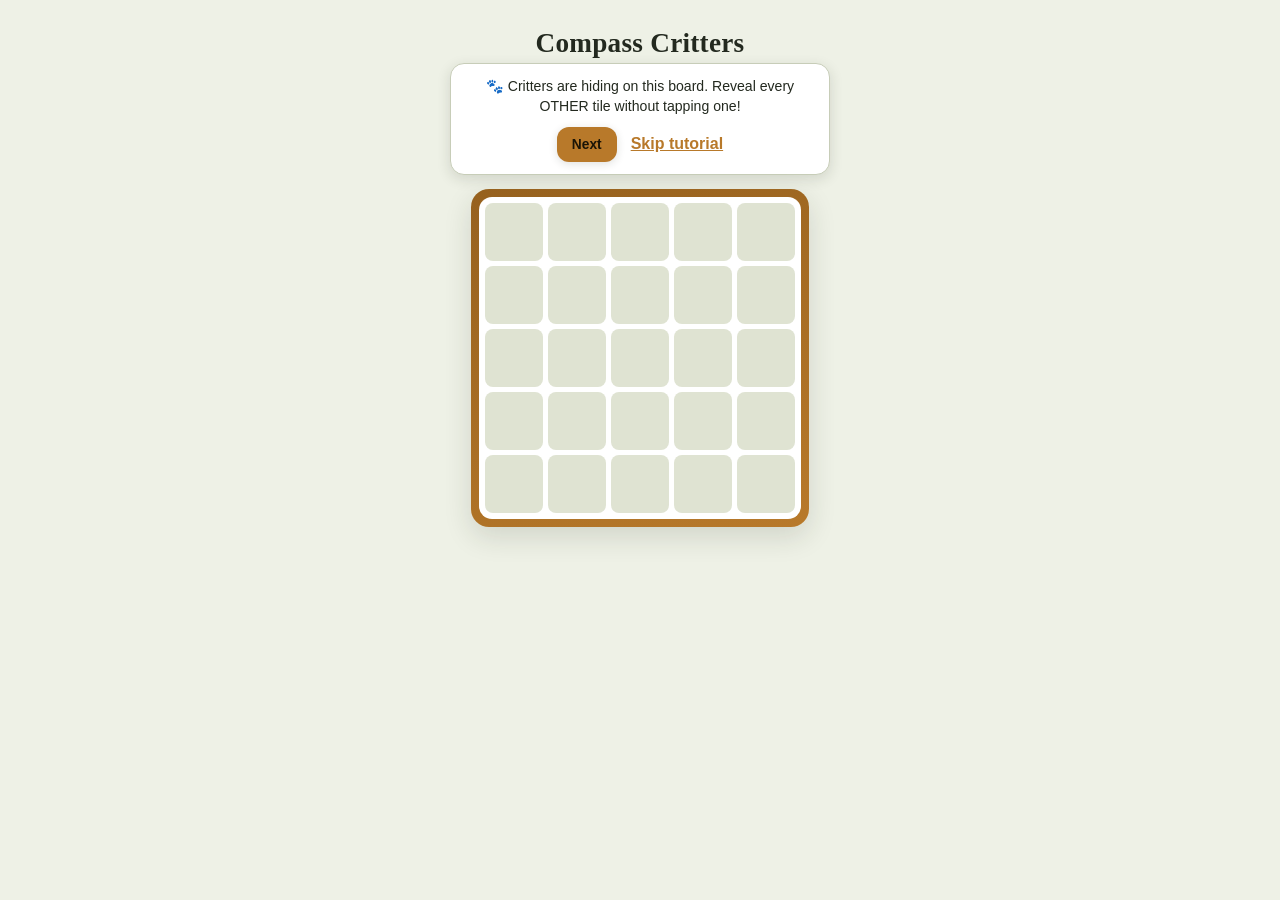
==== index.html @ bbaa0c77 "Rename win-overlay button from "Play again" to "Next round" Since every win advances the level count" ====
<!doctype html>
<html lang="en">
<head>
<meta charset="utf-8">
<meta name="viewport" content="width=device-width, initial-scale=1.0, maximum-scale=1, user-scalable=no">
<title>Compass Critters</title>
<link rel="stylesheet" href="styles.css">
</head>
<body>

  <h1>Compass Critters</h1>
  <div class="rules">
    <p><strong>Tap</strong> a tile to reveal it. Empty is always safe and points toward the nearest critter. A critter costs a life — 3 per round.</p>
    <p>A <strong style="color: var(--danger);">red</strong> arrow or ✦ means that critter is within 2 tiles.</p>
    <p><strong>✦</strong> means two or more critters are exactly tied for nearest, in different directions. It's deliberately vague on its own — cross-reference a neighboring tile to narrow it down, or spend a Decode to see it directly.</p>
    <p><strong>Hold or right-click</strong> a tile to flag it as a reminder — optional, free, never required.</p>
    <p>Win by revealing every tile that isn't a critter.</p>
  </div>

  <div class="rules powerups-info">
    <p class="powerups-title">Power-ups</p>
    <p><strong>Sniff</strong> · 1 🪙 — reveals one still-hidden critter directly. No life lost.</p>
    <p><strong>Rewind</strong> · 1 🪙 — undoes your last tap: the tile, your life count, and your progress are all restored.</p>
    <p><strong>Pulse</strong> · 3 🪙 (5×5 boards and up) — tap any tile to learn how many critters sit in the 3×3 area around it, immune to masking.</p>
    <p><strong>Decode</strong> · 2 🪙 — tap a tile you've already revealed that shows ✦ to see exactly which directions are tied.</p>
    <p><strong>Ward</strong> · 1 🪙 — arm it to cover your very next tap: if it's a critter, no life lost. If it's safe, the ward is just spent.</p>
    <p><strong>Shield</strong> · 1 🪙 — arm it to protect your streak through your next round reset.</p>
  </div>

  <div class="stats">
    <div class="stat" id="levelVal">Level 1/18 · 3×3 · 1 critter</div>
  </div>
  <div class="stats">
    <div class="stat" id="livesStat">❤️❤️❤️</div>
    <div class="stat">🪙 <span id="coinsVal">0</span></div>
    <div class="stat">🔥 <span id="streakVal">0</span></div>
    <div class="stat">🐾 <span id="crittersVal">0</span> critters</div>
    <div class="stat">🎯 <span id="foundVal">0</span>/<span id="totalVal">0</span></div>
  </div>

  <div class="tutorial-banner hidden" id="tutorialBanner">
    <p id="tutorialText"></p>
    <div class="tutorial-actions">
      <button class="btn-primary hidden" id="tutorialNextBtn">Next</button>
      <button class="btn-link" id="tutorialSkipBtn">Skip tutorial</button>
    </div>
  </div>

  <div class="board-frame">
    <div class="grid" id="grid"></div>
  </div>

  <div class="controls">
    <button class="btn-secondary" id="sniffBtn">Sniff · 1 🪙</button>
    <button class="btn-secondary" id="rewindBtn">Rewind · 1 🪙</button>
    <button class="btn-secondary" id="pulseBtn">Pulse · 3 🪙</button>
    <button class="btn-secondary" id="decodeBtn">Decode · 2 🪙</button>
    <button class="btn-secondary" id="wardBtn">Ward · 1 🪙</button>
    <button class="btn-secondary" id="shieldBtn">Shield · 1 🪙</button>
  </div>

  <div class="controls">
    <button class="btn-primary" id="newRoundBtn">New round</button>
    <button class="btn-secondary" id="leaderboardBtn">🏆 Leaderboard</button>
    <button class="btn-secondary" id="friendsBtn">👥 Friends</button>
    <button class="btn-secondary" id="dailyQuestsBtn">📅 Daily Quests</button>
    <button class="btn-secondary" id="howToPlayBtn">❓ How to play</button>
  </div>

  <div class="debug-panel">
    <p class="debug-label">⚠️ Testing only — remove before App Store build</p>
    <button class="btn-secondary" id="debugAdvanceDayBtn">⏩ Advance simulated day</button>
    <p id="debugDateVal"></p>
    <button class="btn-secondary" id="debugResetBtn">🔄 Reset all progress</button>
  </div>

  <div class="overlay hidden" id="winOverlay">
    <div class="modal">
      <h2>Board cleared</h2>
      <p id="winStats"></p>
      <div class="modal-actions">
        <button class="btn-primary" id="winPlayAgainBtn">Next round</button>
      </div>
    </div>
  </div>

  <div class="overlay hidden" id="continueOverlay">
    <div class="modal">
      <h2>Out of lives</h2>
      <p>Continue for one more life, or the round resets.</p>
      <div class="modal-actions">
        <button class="btn-primary" id="continueCoinBtn">Spend 1 🪙 to continue</button>
        <button class="btn-secondary" id="continueAdBtn">Watch ad to continue</button>
        <button class="btn-secondary" id="continueDeclineBtn">No thanks, reset round</button>
      </div>
    </div>
  </div>

  <div class="overlay hidden" id="leaderboardOverlay">
    <div class="modal modal-wide">
      <h2>Weekly Leaderboard</h2>
      <div class="tab-row">
        <button class="tab-btn active" id="leaderboardTabGlobal">Global</button>
        <button class="tab-btn" id="leaderboardTabFriends">Friends</button>
      </div>
      <p id="leaderboardWeekLabel"></p>
      <p class="leaderboard-you">Playing as <strong id="leaderboardNicknameVal"></strong> · <button class="btn-link" id="leaderboardEditNicknameBtn">change</button></p>
      <div class="leaderboard-list" id="leaderboardList"></div>
      <p class="leaderboard-self hidden" id="leaderboardSelfRow"></p>
      <div class="modal-actions">
        <button class="btn-secondary" id="leaderboardCloseBtn">Close</button>
      </div>
    </div>
  </div>

  <div class="overlay hidden" id="friendsOverlay">
    <div class="modal modal-wide">
      <h2>Friends</h2>
      <p class="friends-code-row">Your code: <strong id="friendCodeVal">------</strong> <button class="btn-link" id="copyFriendCodeBtn">Copy</button></p>
      <div class="friend-add-row">
        <input type="text" id="friendCodeInput" maxlength="6" placeholder="Friend's code" class="nickname-input">
        <button class="btn-primary" id="addFriendBtn">Add</button>
      </div>
      <div class="leaderboard-list" id="friendsList"></div>
      <div class="modal-actions">
        <button class="btn-secondary" id="friendsCloseBtn">Close</button>
      </div>
    </div>
  </div>

  <div class="overlay hidden" id="dailyQuestsOverlay">
    <div class="modal modal-wide">
      <h2>Daily Quests</h2>
      <p>Resets every day. Complete all three for a bonus.</p>
      <div class="leaderboard-list" id="dailyQuestsList"></div>
      <div class="modal-actions">
        <button class="btn-secondary" id="dailyQuestsCloseBtn">Close</button>
      </div>
    </div>
  </div>

  <div class="overlay hidden" id="milestoneOverlay">
    <div class="modal">
      <h2 id="milestoneTitle">Milestone!</h2>
      <p id="milestoneReward"></p>
      <div class="modal-actions">
        <button class="btn-primary" id="milestoneCloseBtn">Nice!</button>
      </div>
    </div>
  </div>

  <div class="overlay hidden" id="endlessModeIntroOverlay">
    <div class="modal">
      <h2>♾️ Endless Mode unlocked!</h2>
      <p>You've cleared the whole ladder. The board stays at 8×8 with 8 critters from here on — see how long a win streak you can keep going. A loss resets your streak, not your progress.</p>
      <div class="modal-actions">
        <button class="btn-primary" id="endlessModeIntroCloseBtn">Let's go!</button>
      </div>
    </div>
  </div>

  <div class="overlay hidden" id="powerupsIntroOverlay">
    <div class="modal modal-wide">
      <h2>Power-ups unlocked!</h2>
      <p>You've cleared your first tier — power-ups are available now. Spend coins to make tricky rounds easier:</p>
      <div class="powerups-intro-list">
        <p><strong>Sniff</strong> · 1 🪙 — reveals one still-hidden critter directly. No life lost.</p>
        <p><strong>Rewind</strong> · 1 🪙 — undoes your last tap: the tile, your life count, and your progress are all restored.</p>
        <p><strong>Pulse</strong> · 3 🪙 (5×5 boards and up) — tap any tile to learn how many critters sit in the 3×3 area around it, immune to masking.</p>
        <p><strong>Decode</strong> · 2 🪙 — tap a tile you've already revealed that shows ✦ to see exactly which directions are tied.</p>
        <p><strong>Ward</strong> · 1 🪙 — arm it to cover your very next tap: if it's a critter, no life lost.</p>
        <p><strong>Shield</strong> · 1 🪙 — arm it to protect your streak through your next round reset.</p>
      </div>
      <div class="modal-actions">
        <button class="btn-primary" id="powerupsIntroCloseBtn">Got it</button>
      </div>
    </div>
  </div>

  <div class="overlay hidden" id="nicknameOverlay">
    <div class="modal">
      <h2>Pick a nickname</h2>
      <p>Shown on the global leaderboard and to anyone you share your friend code with — no account, nothing else tied to you.</p>
      <input type="text" id="nicknameInput" maxlength="20" placeholder="Your nickname" class="nickname-input">
      <div class="modal-actions">
        <button class="btn-primary" id="nicknameConfirmBtn">Save</button>
        <button class="btn-secondary" id="nicknameSkipBtn">Cancel</button>
      </div>
    </div>
  </div>

  <div class="toast" id="toast"></div>

  <script src="game.js"></script>
</body>
</html>
---- styles.css ----
:root {
  --bg: #eef1e6;
  --panel: #ffffff;
  --fg: #23291f;
  --fg-soft: rgba(35,41,31,0.62);
  --accent: #b8792a;
  --accent-strong: #96611e;
  --success: #3f8f83;
  --danger: #b1494a;
  --near-warning: #d1272b;
  --cell-hidden: #dfe3d2;
  --cell-hidden-hover: #d2d7c2;
  --cell-revealed: #ffffff;
  --cell-critter: #f3d9d5;
  --border: #c7cdb8;
  --shadow: rgba(35,41,31,0.14);
}
@media (prefers-color-scheme: dark) {
  :root:not([data-theme="light"]) {
    --bg: #17231c;
    --panel: #1f2e24;
    --fg: #f2ece0;
    --fg-soft: rgba(242,236,224,0.62);
    --accent: #d9a441;
    --accent-strong: #eab765;
    --success: #5fa8a0;
    --danger: #c1595a;
    --near-warning: #ff5c5c;
    --cell-hidden: #24352a;
    --cell-hidden-hover: #2c4032;
    --cell-revealed: #1f2e24;
    --cell-critter: #3a2626;
    --border: #35493c;
    --shadow: rgba(0,0,0,0.45);
  }
}
:root[data-theme="dark"] {
  --bg: #17231c;
  --panel: #1f2e24;
  --fg: #f2ece0;
  --fg-soft: rgba(242,236,224,0.62);
  --accent: #d9a441;
  --accent-strong: #eab765;
  --success: #5fa8a0;
  --danger: #c1595a;
  --near-warning: #ff5c5c;
  --cell-hidden: #24352a;
  --cell-hidden-hover: #2c4032;
  --cell-revealed: #1f2e24;
  --cell-critter: #3a2626;
  --border: #35493c;
  --shadow: rgba(0,0,0,0.45);
}

* {
  box-sizing: border-box;
  -webkit-tap-highlight-color: transparent;
  -webkit-user-select: none;
  user-select: none;
  -webkit-touch-callout: none;
}
html, body { background: var(--bg); }
body {
  margin: 0;
  min-height: 100vh;
  color: var(--fg);
  font-family: -apple-system, BlinkMacSystemFont, "Segoe UI", Roboto, sans-serif;
  display: flex;
  flex-direction: column;
  align-items: center;
  padding: 28px 16px 48px;
}

h1 {
  font-family: Georgia, 'Times New Roman', serif;
  font-weight: 700;
  font-size: 1.7rem;
  margin: 0 0 4px;
  letter-spacing: 0.01em;
}
.rules {
  background: var(--panel);
  border: 1px solid var(--border);
  border-radius: 14px;
  box-shadow: 0 2px 6px var(--shadow);
  padding: 12px 16px;
  margin-bottom: 18px;
  max-width: 360px;
  text-align: center;
}
.rules p {
  font-size: 0.85rem;
  color: var(--fg-soft);
  line-height: 1.4;
  margin: 6px 0;
}
.rules strong { color: var(--fg); }
.rules.powerups-info { margin-top: -6px; }
.rules .powerups-title {
  font-size: 0.75rem;
  font-weight: 700;
  letter-spacing: 0.05em;
  text-transform: uppercase;
  color: var(--accent-strong);
  margin: 0 0 8px;
}

.stats {
  display: flex;
  gap: 8px;
  margin-bottom: 16px;
  flex-wrap: wrap;
  justify-content: center;
}
.stat {
  background: var(--panel);
  border: 1px solid var(--border);
  border-radius: 999px;
  padding: 6px 14px;
  font-size: 0.85rem;
  box-shadow: 0 2px 6px var(--shadow);
  display: flex;
  align-items: center;
  gap: 6px;
  font-variant-numeric: tabular-nums;
}

.board-frame {
  background: linear-gradient(160deg, var(--accent-strong), var(--accent));
  padding: 8px;
  border-radius: 18px;
  box-shadow: 0 10px 28px var(--shadow);
}
.grid {
  display: grid;
  grid-template-columns: repeat(var(--grid-size, 3), minmax(30px, 58px));
  grid-template-rows: repeat(var(--grid-size, 3), minmax(30px, 58px));
  gap: 5px;
  background: var(--panel);
  padding: 6px;
  border-radius: 13px;
}
.cell {
  position: relative;
  background: var(--cell-hidden);
  border-radius: 8px;
  display: flex;
  align-items: center;
  justify-content: center;
  font-size: 1.3rem;
  cursor: pointer;
  touch-action: none;
  transition: transform 0.08s ease, background 0.15s ease, outline 0.15s ease;
}
.cell.hidden:active { transform: scale(0.9); }
.cell.hidden:hover { background: var(--cell-hidden-hover); }
.cell.flagged { background: var(--cell-hidden); font-size: 1.1rem; }
.cell.revealed { background: var(--cell-revealed); cursor: default; color: var(--accent-strong); font-size: 1.2rem; }
.cell.critter { background: var(--cell-critter); cursor: default; font-size: 1.5rem; animation: shake 0.3s ease; }
.cell.revealed.decoded { font-size: 0.95rem; letter-spacing: -1px; }
.cell.revealed.near { color: var(--near-warning); font-weight: 700; }
.cell.pulse-highlight { outline: 3px solid var(--accent); outline-offset: -3px; }
.cell.tutorial-target { animation: tutorial-glow 1.1s ease-in-out infinite; }
@keyframes tutorial-glow {
  0%, 100% { outline: 3px solid var(--accent); outline-offset: -3px; }
  50% { outline: 3px solid var(--accent); outline-offset: 2px; box-shadow: 0 0 0 6px rgba(184, 121, 42, 0.25); }
}

.tutorial-banner {
  max-width: 380px;
  margin: 0 auto 14px;
  background: var(--panel);
  border: 1px solid var(--border);
  border-radius: 14px;
  padding: 12px 16px;
  text-align: center;
  box-shadow: 0 4px 14px var(--shadow);
}
.tutorial-banner.hidden { display: none; }
.tutorial-banner p { margin: 0; font-size: 0.88rem; line-height: 1.45; }
.tutorial-banner .tutorial-actions {
  display: flex;
  align-items: center;
  justify-content: center;
  gap: 14px;
  margin-top: 10px;
}
.tutorial-banner .tutorial-actions .hidden { display: none; }
body.tutorial-mode .rules,
body.tutorial-mode .stats,
body.tutorial-mode .controls,
body.tutorial-mode .debug-panel { display: none; }
.pulse-count {
  position: absolute;
  top: -12px;
  right: -12px;
  min-width: 30px;
  height: 30px;
  padding: 0 7px;
  border-radius: 999px;
  background: #14100a;
  color: #ffffff;
  font-size: 1.05rem;
  font-weight: 800;
  display: flex;
  align-items: center;
  justify-content: center;
  box-shadow: 0 2px 8px rgba(0,0,0,0.45), 0 0 0 3px var(--accent);
  z-index: 5;
}
@keyframes shake {
  0%, 100% { transform: translateX(0); }
  25% { transform: translateX(-3px); }
  75% { transform: translateX(3px); }
}

.controls {
  display: flex;
  gap: 8px;
  margin-top: 18px;
  flex-wrap: wrap;
  justify-content: center;
  max-width: 340px;
}
button {
  border: none;
  border-radius: 12px;
  padding: 10px 15px;
  font-size: 0.86rem;
  font-weight: 600;
  font-family: inherit;
  color: inherit;
  cursor: pointer;
  box-shadow: 0 2px 8px var(--shadow);
  transition: transform 0.08s ease, outline 0.1s ease;
}
button:active { transform: scale(0.96); }
button:disabled { opacity: 0.5; cursor: default; }
.btn-primary { background: var(--accent); color: #1a1406; }
.btn-secondary { background: var(--panel); color: var(--fg); border: 1px solid var(--border); }
.btn-secondary.active { outline: 2px solid var(--accent); outline-offset: 1px; }

.toast {
  position: fixed;
  bottom: 24px;
  left: 50%;
  transform: translateX(-50%);
  background: var(--panel);
  border: 1px solid var(--border);
  border-radius: 999px;
  padding: 9px 18px;
  font-size: 0.85rem;
  box-shadow: 0 6px 18px var(--shadow);
  opacity: 0;
  pointer-events: none;
  transition: opacity 0.2s ease, transform 0.2s ease;
  z-index: 30;
  max-width: 90vw;
  text-align: center;
}
.toast.visible { opacity: 1; transform: translateX(-50%) translateY(-4px); }

.debug-panel {
  margin-top: 24px;
  padding: 10px 14px;
  border: 1px dashed var(--danger);
  border-radius: 12px;
  text-align: center;
  max-width: 320px;
}
.debug-panel .debug-label {
  font-size: 0.72rem;
  font-weight: 700;
  color: var(--danger);
  margin: 0 0 8px;
  text-transform: uppercase;
  letter-spacing: 0.04em;
}
.debug-panel #debugDateVal {
  font-size: 0.75rem;
  color: var(--fg-soft);
  margin: 8px 0 0;
}

.overlay {
  position: fixed;
  inset: 0;
  background: rgba(10, 14, 10, 0.55);
  display: flex;
  align-items: center;
  justify-content: center;
  z-index: 10;
  padding: 20px;
}
.overlay.hidden { display: none; }
.modal {
  background: var(--panel);
  border-radius: 18px;
  padding: 30px 26px;
  text-align: center;
  max-width: 300px;
  box-shadow: 0 16px 44px rgba(0,0,0,0.35);
}
.modal h2 {
  font-family: Georgia, serif;
  margin: 0 0 6px;
}
.modal p { color: var(--fg-soft); font-size: 0.9rem; margin: 4px 0 0; }
#winStats { white-space: pre-line; line-height: 1.6; }
.modal .modal-actions {
  display: flex;
  flex-direction: column;
  gap: 8px;
  margin-top: 18px;
}

.modal-wide { max-width: 380px; width: 100%; }

.btn-link {
  background: none;
  border: none;
  box-shadow: none;
  padding: 0;
  color: var(--accent);
  font-size: inherit;
  font-weight: 700;
  text-decoration: underline;
  cursor: pointer;
}
.btn-link:active { transform: none; }

.leaderboard-you {
  font-size: 0.82rem;
  margin: 10px 0 0;
}

.tab-row {
  display: flex;
  gap: 6px;
  margin-top: 12px;
  background: var(--bg);
  border-radius: 999px;
  padding: 3px;
}
.tab-btn {
  flex: 1;
  border: none;
  background: transparent;
  color: var(--fg-soft);
  font-family: inherit;
  font-size: 0.82rem;
  font-weight: 700;
  padding: 7px 10px;
  border-radius: 999px;
  cursor: pointer;
  box-shadow: none;
}
.tab-btn.active { background: var(--accent); color: #1a1406; box-shadow: 0 2px 6px var(--shadow); }
.tab-btn:active { transform: scale(0.97); }

.friends-code-row {
  font-size: 0.9rem;
  color: var(--fg);
  margin: 4px 0 0;
}
.friends-code-row strong { letter-spacing: 0.08em; }

.friend-add-row {
  display: flex;
  gap: 8px;
  margin-top: 12px;
}
.friend-add-row .nickname-input { margin-top: 0; flex: 1; text-transform: uppercase; }
.friend-add-row button { flex: none; }

.leaderboard-row .lb-gift-btn {
  flex: none;
  padding: 5px 10px;
  font-size: 0.78rem;
}

.quest-row {
  display: flex;
  align-items: center;
  justify-content: space-between;
  gap: 10px;
  padding: 10px 12px;
  border-bottom: 1px solid var(--border);
}
.quest-row:last-child { border-bottom: none; }
.quest-row.quest-bonus-row { background: rgba(184, 121, 42, 0.08); }
.quest-info { min-width: 0; }
.quest-label { margin: 0; font-size: 0.85rem; color: var(--fg); font-weight: 600; }
.quest-progress { margin: 2px 0 0; font-size: 0.75rem; color: var(--fg-soft); }
.quest-claim-btn { flex: none; padding: 7px 12px; font-size: 0.78rem; }

#milestoneTitle { color: var(--accent-strong); }
#milestoneReward { font-size: 1.3rem; font-weight: 700; color: var(--fg); margin-top: 10px; }

.leaderboard-list {
  margin-top: 14px;
  max-height: 320px;
  overflow-y: auto;
  border: 1px solid var(--border);
  border-radius: 12px;
  text-align: left;
}
.leaderboard-row {
  display: flex;
  align-items: center;
  gap: 10px;
  padding: 8px 12px;
  font-size: 0.85rem;
  border-bottom: 1px solid var(--border);
}
.leaderboard-row:last-child { border-bottom: none; }
.leaderboard-row.self { background: var(--panel-hi, rgba(255,255,255,0.06)); font-weight: 700; }
.leaderboard-row .lb-rank { width: 32px; flex: none; color: var(--fg-soft); }
.leaderboard-row .lb-nickname { flex: 1; overflow: hidden; text-overflow: ellipsis; white-space: nowrap; }
.leaderboard-row .lb-stars { flex: none; }
.leaderboard-empty {
  padding: 18px 12px;
  text-align: center;
  color: var(--fg-soft);
  font-size: 0.85rem;
  margin: 0;
}
.leaderboard-self {
  margin: 10px 0 0;
  font-size: 0.85rem;
  font-weight: 700;
  text-align: center;
}

.powerups-intro-list {
  text-align: left;
  margin-top: 10px;
  max-height: 320px;
  overflow-y: auto;
}
.powerups-intro-list p {
  font-size: 0.85rem;
  color: var(--fg-soft);
  line-height: 1.4;
  margin: 8px 0;
}
.powerups-intro-list p strong { color: var(--fg); }

.nickname-input {
  width: 100%;
  box-sizing: border-box;
  margin-top: 14px;
  padding: 10px 12px;
  border-radius: 10px;
  border: 1px solid var(--border);
  background: var(--bg);
  color: var(--fg);
  font-size: 0.9rem;
  font-family: inherit;
}
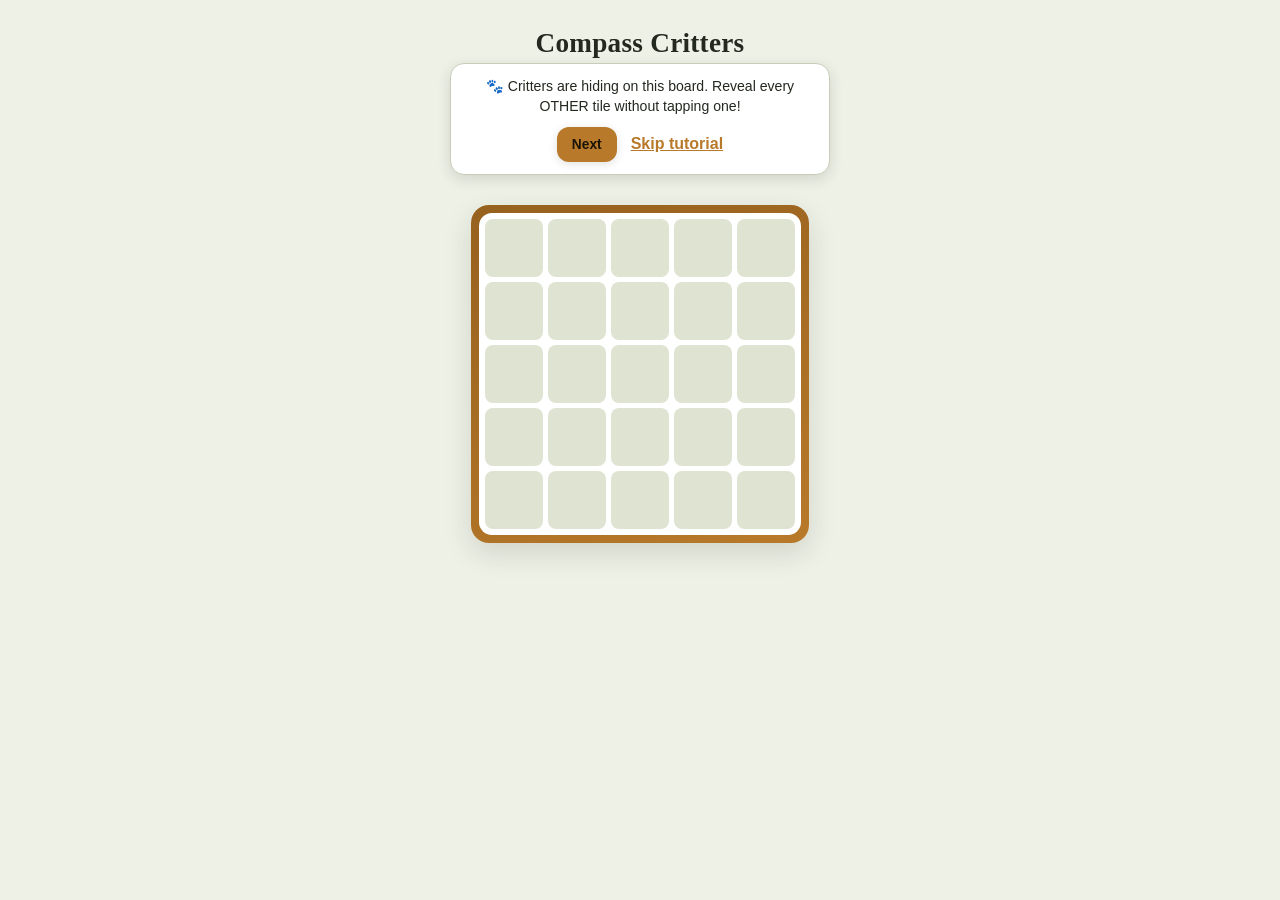
==== commit 85624c50: "Add Region Tiers: a real second mechanic past level 36 Direct tester feedback: the 36-level ladder t" ====
--- a/index.html
+++ b/index.html
@@ -19,11 +19,11 @@
 
   <div class="rules powerups-info">
     <p class="powerups-title">Power-ups</p>
-    <p><strong>Sniff</strong> · 1 🪙 — reveals one still-hidden critter directly. No life lost.</p>
-    <p><strong>Rewind</strong> · 1 🪙 — undoes your last tap: the tile, your life count, and your progress are all restored.</p>
+    <p><strong>Sniff</strong> · 2 🪙 — reveals one still-hidden critter directly. No life lost.</p>
+    <p><strong>Rewind</strong> · 2 🪙 — undoes your last tap: the tile, your life count, and your progress are all restored.</p>
     <p><strong>Pulse</strong> · 3 🪙 (5×5 boards and up) — tap any tile to learn how many critters sit in the 3×3 area around it, immune to masking.</p>
-    <p><strong>Decode</strong> · 2 🪙 — tap a tile you've already revealed that shows ✦ to see exactly which directions are tied.</p>
-    <p><strong>Ward</strong> · 1 🪙 — arm it to cover your very next tap: if it's a critter, no life lost. If it's safe, the ward is just spent.</p>
+    <p><strong>Decode</strong> · 3 🪙 — tap a tile you've already revealed that shows ✦ to see exactly which directions are tied.</p>
+    <p><strong>Ward</strong> · 2 🪙 — arm it to cover your very next tap: if it's a critter, no life lost. If it's safe, the ward is just spent.</p>
     <p><strong>Shield</strong> · 1 🪙 — arm it to protect your streak through your next round reset.</p>
   </div>
 
@@ -45,6 +45,8 @@
       <button class="btn-link" id="tutorialSkipBtn">Skip tutorial</button>
     </div>
   </div>
+
+  <div class="region-legend hidden" id="regionLegend"></div>
 
   <div class="board-frame">
     <div class="grid" id="grid"></div>
@@ -131,7 +133,7 @@
   <div class="overlay hidden" id="dailyQuestsOverlay">
     <div class="modal modal-wide">
       <h2>Daily Quests</h2>
-      <p>Resets every day. Complete all three for a bonus.</p>
+      <p>A new set of three each day. Complete all three for a bonus.</p>
       <div class="leaderboard-list" id="dailyQuestsList"></div>
       <div class="modal-actions">
         <button class="btn-secondary" id="dailyQuestsCloseBtn">Close</button>
@@ -152,7 +154,7 @@
   <div class="overlay hidden" id="endlessModeIntroOverlay">
     <div class="modal">
       <h2>♾️ Endless Mode unlocked!</h2>
-      <p>You've cleared the whole ladder. The board stays at 8×8 with 8 critters from here on — see how long a win streak you can keep going. A loss resets your streak, not your progress.</p>
+      <p>You've cleared the whole ladder — and from here the puzzle itself changes. Boards now split into colored regions, each showing exactly how many critters it holds. Use that alongside the arrows to narrow things down. You've only got 2 lives here, not 3, and a loss resets your streak, not your progress.</p>
       <div class="modal-actions">
         <button class="btn-primary" id="endlessModeIntroCloseBtn">Let's go!</button>
       </div>
@@ -164,11 +166,11 @@
       <h2>Power-ups unlocked!</h2>
       <p>You've cleared your first tier — power-ups are available now. Spend coins to make tricky rounds easier:</p>
       <div class="powerups-intro-list">
-        <p><strong>Sniff</strong> · 1 🪙 — reveals one still-hidden critter directly. No life lost.</p>
-        <p><strong>Rewind</strong> · 1 🪙 — undoes your last tap: the tile, your life count, and your progress are all restored.</p>
+        <p><strong>Sniff</strong> · 2 🪙 — reveals one still-hidden critter directly. No life lost.</p>
+        <p><strong>Rewind</strong> · 2 🪙 — undoes your last tap: the tile, your life count, and your progress are all restored.</p>
         <p><strong>Pulse</strong> · 3 🪙 (5×5 boards and up) — tap any tile to learn how many critters sit in the 3×3 area around it, immune to masking.</p>
-        <p><strong>Decode</strong> · 2 🪙 — tap a tile you've already revealed that shows ✦ to see exactly which directions are tied.</p>
-        <p><strong>Ward</strong> · 1 🪙 — arm it to cover your very next tap: if it's a critter, no life lost.</p>
+        <p><strong>Decode</strong> · 3 🪙 — tap a tile you've already revealed that shows ✦ to see exactly which directions are tied.</p>
+        <p><strong>Ward</strong> · 2 🪙 — arm it to cover your very next tap: if it's a critter, no life lost.</p>
         <p><strong>Shield</strong> · 1 🪙 — arm it to protect your streak through your next round reset.</p>
       </div>
       <div class="modal-actions">
--- a/styles.css
+++ b/styles.css
@@ -125,6 +125,36 @@
   font-variant-numeric: tabular-nums;
 }
 
+/* Region Tiers only (see game.js) - a color-swatch-to-critter-count legend shown above the
+   board, matching the same translucent tints painted onto the grid's own cells. */
+.region-legend {
+  display: flex;
+  gap: 6px;
+  margin-bottom: 16px;
+  flex-wrap: wrap;
+  justify-content: center;
+}
+.region-swatch {
+  display: inline-block;
+  width: 14px;
+  height: 14px;
+  border-radius: 4px;
+  border: 1px solid var(--border);
+}
+.region-count {
+  display: inline-flex;
+  align-items: center;
+  background: var(--panel);
+  border: 1px solid var(--border);
+  border-radius: 999px;
+  padding: 4px 10px;
+  margin-right: 6px;
+  margin-left: -2px;
+  font-size: 0.85rem;
+  font-weight: 700;
+  box-shadow: 0 2px 6px var(--shadow);
+}
+
 .board-frame {
   background: linear-gradient(160deg, var(--accent-strong), var(--accent));
   padding: 8px;
@@ -153,7 +183,12 @@
   transition: transform 0.08s ease, background 0.15s ease, outline 0.15s ease;
 }
 .cell.hidden:active { transform: scale(0.9); }
-.cell.hidden:hover { background: var(--cell-hidden-hover); }
+/* Real mouse hover only - on a touchscreen, :hover has no "leave" event to clear it, so a tile
+   the player just tapped/held gets stuck showing this highlight until they touch elsewhere,
+   reading as an unexplained color change (testers reported thinking it was a hint). */
+@media (hover: hover) and (pointer: fine) {
+  .cell.hidden:hover { background: var(--cell-hidden-hover); }
+}
 .cell.flagged { background: var(--cell-hidden); font-size: 1.1rem; }
 .cell.revealed { background: var(--cell-revealed); cursor: default; color: var(--accent-strong); font-size: 1.2rem; }
 .cell.critter { background: var(--cell-critter); cursor: default; font-size: 1.5rem; animation: shake 0.3s ease; }
